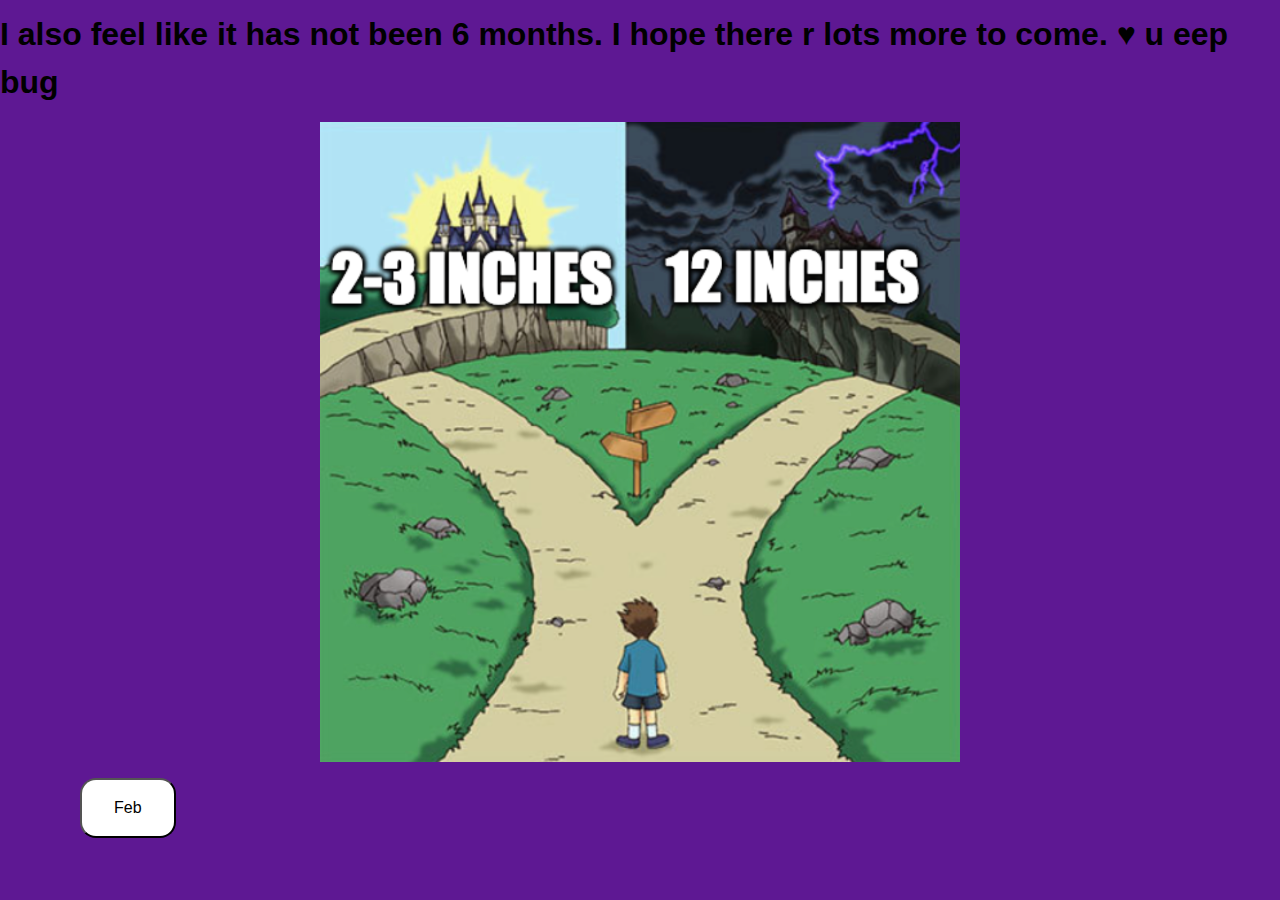
==== marPage.html @ b142463c "DONE, hope u like" ====
<!DOCTYPE html>
<html lang="en">
<head>
    <meta charset="UTF-8">
    <meta name="viewport" content="width=device-width, initial-scale=1.0">
    <title>March</title>
    <link rel="stylesheet" href="css/reset.css">
    <link rel="stylesheet" href="css/mar.css"></head>
<body>
    <main>
        <header>
            <h1>I also feel like it has not been 6 months. I hope there r lots more to come. &#9829; u eep bug</h1>
        </header>
        <section class="images">
            <img src="mar/march1.JPG" alt="watttt" class="augImgs">
        </section>
        <div class="leftButtonWrapper">
            <button type="button" onclick="location.href='febPage.html'" class="coolButton">
                Feb
            </button>
        </div>
    </main>
</body>
</html>
---- css/mar.css ----
body {
    font-family:'Segoe UI', Tahoma, Geneva, Verdana, sans-serif;
    background-color: #5E1893;
}

body p {
    line-height: 1.15;
}

button:hover {
    background-color: black;
    color: rgba(255, 255, 255, 0.997);
}

/* main */
main {
    padding-top: 10px;
    display: flex;
    flex-direction: column;
    justify-content: center;
    align-items: center;
    gap: 1rem;
}

.images {
    display: flex;
    justify-content: space-around;
    flex-wrap: wrap;
    gap: 2rem;
    max-width: 50%;
}

.Imgs {
    max-width: 15rem;
    max-height: 15rem;
    width: auto;
    height: auto;
    display: block;
}

.leftButtonWrapper {
    align-self: flex-start;
    margin-left: 5rem;
    margin-bottom: 1rem;
}

.coolButton {
    display: block;
    margin: 0 auto;
    transition-duration: 0.4s;
    border-radius: 1rem;
    padding: 1rem 2rem;
    border-color: black;
    color: black;
    background-color: white;
}
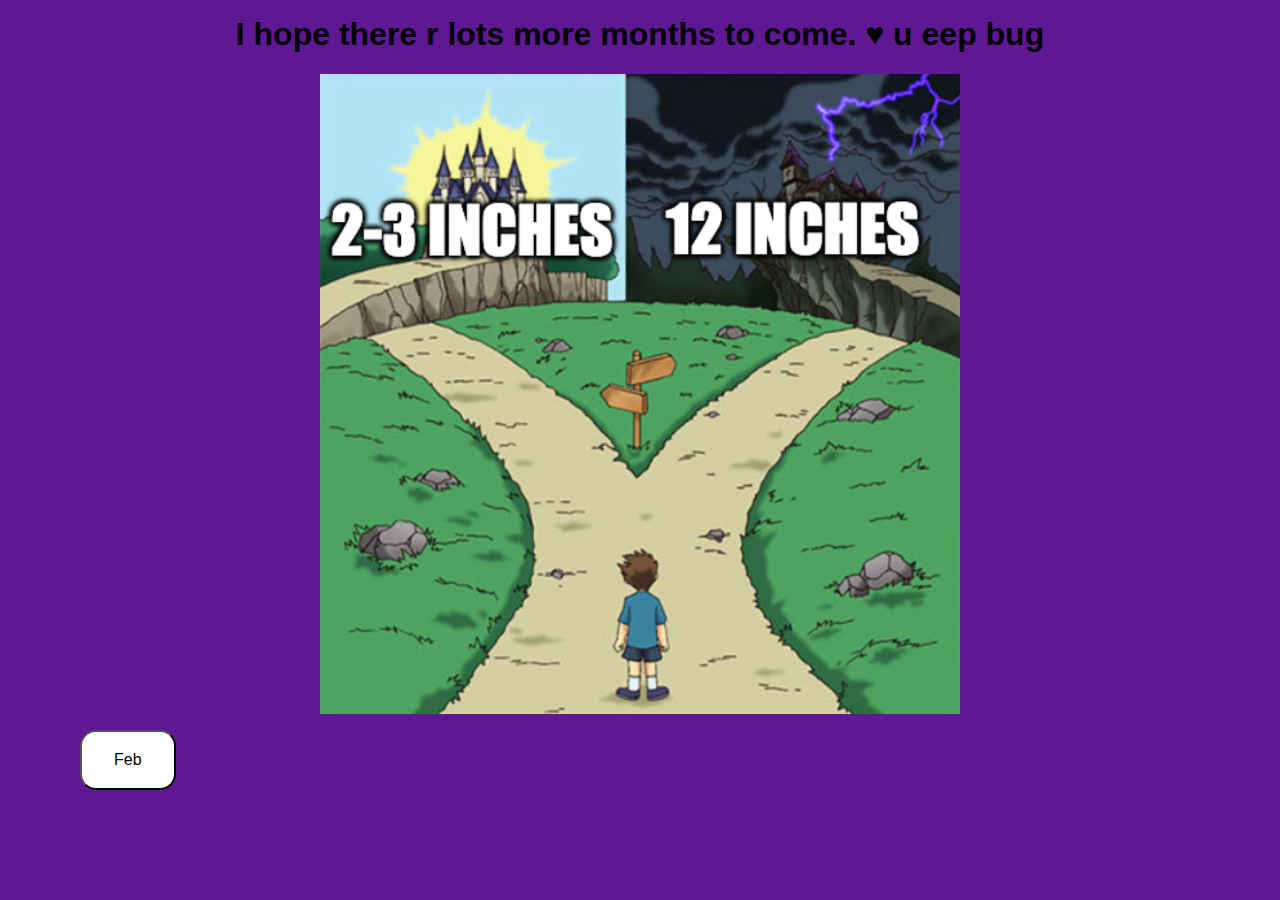
==== commit 42825bf0: "format adjustment" ====
--- a/marPage.html
+++ b/marPage.html
@@ -9,7 +9,7 @@
 <body>
     <main>
         <header>
-            <h1>I also feel like it has not been 6 months. I hope there r lots more to come. &#9829; u eep bug</h1>
+            <h1>I hope there r lots more months to come. &#9829; u eep bug</h1>
         </header>
         <section class="images">
             <img src="mar/march1.JPG" alt="watttt" class="augImgs">
